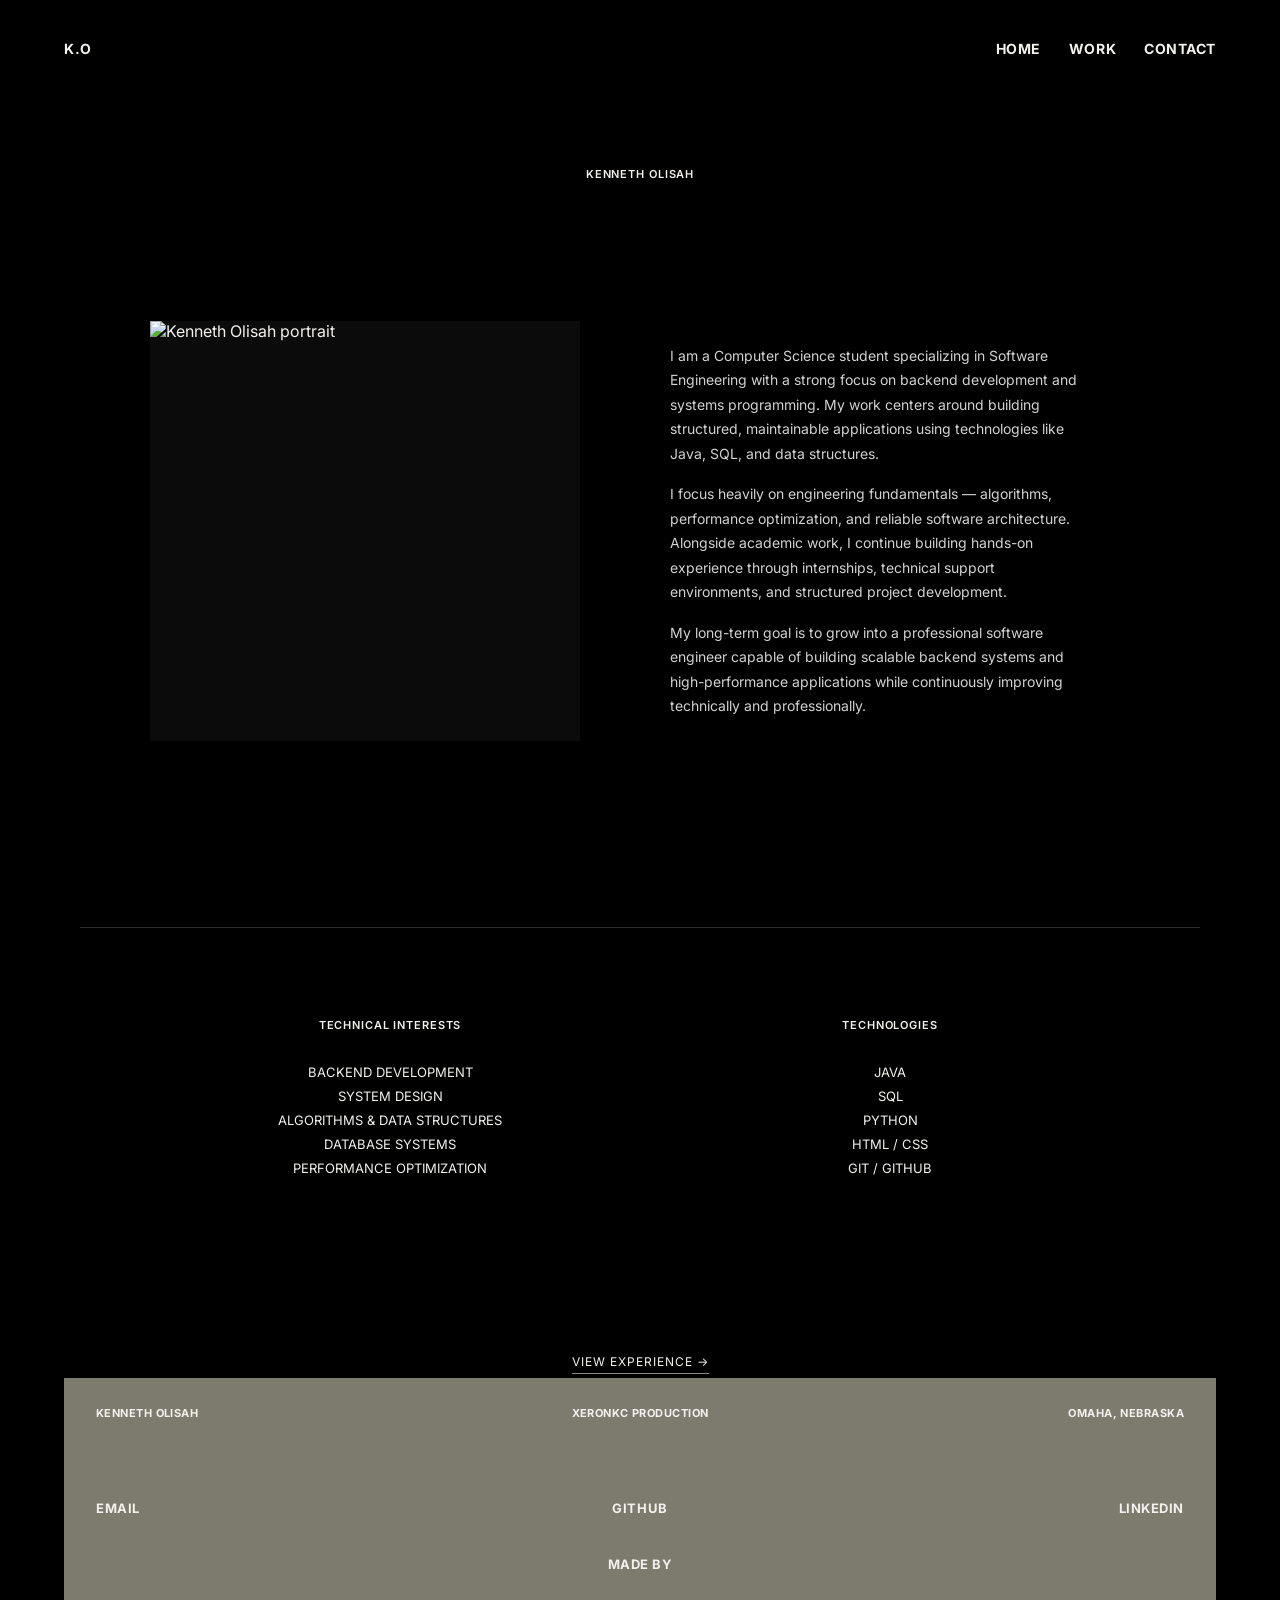
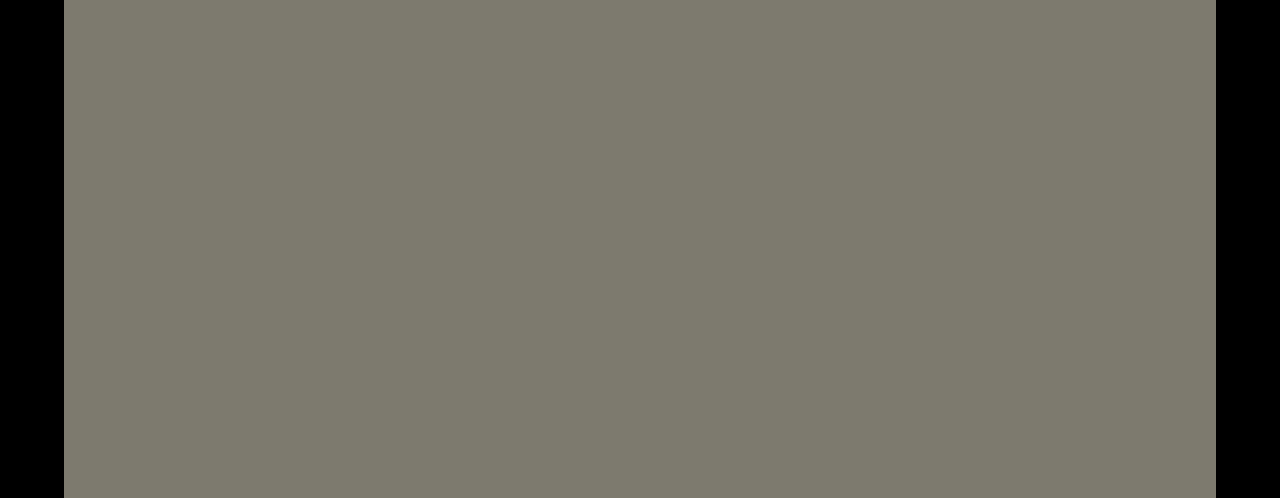
==== about.html @ 5614ad7a "Reset scroll position on refresh and allow reveal animations to retrigger" ====
<!DOCTYPE html>
<html lang="en">
<head>
  <meta charset="UTF-8" />
  <meta name="viewport" content="width=device-width, initial-scale=1.0">
  <title>About | Kenneth Olisah</title>
  <link rel="stylesheet" href="css/style.css" />
  <link rel="preconnect" href="https://fonts.googleapis.com">
  <link href="https://fonts.googleapis.com/css2?family=Inter:wght@300;400;500;600;700&display=swap" rel="stylesheet">
</head>
<body class="about-page">
  <div class="page-shell">
    <header class="site-header">
      <div class="logo">K.O</div>

    <nav class="nav">
      <a href="index.html">HOME</a>
      <a href="projects.html">WORK</a>
      <a href="#contact">CONTACT</a>
</nav>
    </header>

    <main class="about-main">
      <section class="about-top reveal">
        <p class="about-name">KENNETH OLISAH</p>

        <div class="about-intro">
          <div class="about-image-wrap">
            <img src="images/about-portrait.jpg" alt="Kenneth Olisah portrait">
          </div>

          <div class="about-bio">
            <p>
              I am a Computer Science student specializing in Software Engineering with a strong focus on backend
              development and systems programming. My work centers around building structured, maintainable applications
              using technologies like Java, SQL, and data structures.
            </p>

            <p>
              I focus heavily on engineering fundamentals — algorithms, performance optimization, and reliable software
              architecture. Alongside academic work, I continue building hands-on experience through internships,
              technical support environments, and structured project development.
            </p>

            <p>
              My long-term goal is to grow into a professional software engineer capable of building scalable backend
              systems and high-performance applications while continuously improving technically and professionally.
            </p>
          </div>
        </div>
      </section>

      <section class="about-lower reveal">
        <div class="about-divider"></div>

        <div class="about-columns">
          <div class="about-column">
            <h2>TECHNICAL INTERESTS</h2>
            <ul>
              <li>BACKEND DEVELOPMENT</li>
              <li>SYSTEM DESIGN</li>
              <li>ALGORITHMS &amp; DATA STRUCTURES</li>
              <li>DATABASE SYSTEMS</li>
              <li>PERFORMANCE OPTIMIZATION</li>
            </ul>
          </div>

          <div class="about-column">
            <h2>TECHNOLOGIES</h2>
            <ul>
              <li>JAVA</li>
              <li>SQL</li>
              <li>PYTHON</li>
              <li>HTML / CSS</li>
              <li>GIT / GITHUB</li>
            </ul>
          </div>
        </div>
      </section>
      
        <div class="about-more">
          <a href="experience.html">VIEW EXPERIENCE →</a>
        </div>
    </main>

    <footer class="site-footer reveal" id="contact">
      <div class="footer-top reveal">
        <span>KENNETH OLISAH</span>
        <span>XERONKC PRODUCTION</span>
        <span>OMAHA, NEBRASKA</span>
      </div>

      <div class="footer-links reveal">
        <a href="mailto:kcolisah084@gmail.com">EMAIL</a>
        <a href="https://github.com/Kcolisah" target="_blank">GITHUB</a>
        <a href="https://www.linkedin.com/in/kenneth-olisah-990343289/" target="_blank">LINKEDIN</a>
      </div>

      <div class="footer-center reveal">MADE BY</div>

      <div class="footer-brand reveal">
        <span class="brand-left">K</span>
        <span class="brand-dot">.</span>
        <span class="brand-right">O</span>
      </div>
    </footer>
  </div>

  <script src="javascript/script.js"></script>
</body>
</html>
---- css/style.css ----
* {
  margin: 0;
  padding: 0;
  box-sizing: border-box;
}







/*hover effects*/
a {
  transition: color 0.25s ease;
}
.site-footer a:hover {
  color: #F3F1EE;
}
a:hover {
  color: #8F877A;
}
.nav a {
  position: relative;
}

.nav a::after {
  content: "";
  position: absolute;
  width: 0%;
  height: 1px;
  left: 0;
  bottom: -4px;
  background: #8F877A;
  transition: width 0.25s ease;
}

.nav a:hover::after {
  width: 100%;
}
.footer-links a {
  transition: color 0.25s ease, text-shadow 0.25s ease;
}

.footer-links a:hover {
  color: #F3F1EE;
  text-shadow: 0 0 6px rgba(243, 241, 238, 0.6);
}







html {
  scroll-behavior: smooth;
}

body {
  background: #d6d2cc;
  color: #111111;
  font-family: "inter", Arial, Helvetica, sans-serif;
  min-height: 100vh;
}

a {
  text-decoration: none;
  color: inherit;
}

.site-header {
  width: 100%;
  padding: 28px 32px 0 32px;
  display: flex;
  justify-content: space-between;
  align-items: center;
}

.logo {
  font-size: 14px;
  font-weight: 700;
  letter-spacing: 0.08em;
}

.nav {
  display: flex;
  gap: 28px;
}

.nav a {
  font-size: 14px;
  font-weight: 700;
  letter-spacing: 0.04em;
}

.hero {
  width: 100%;
  padding: 100px 32px 0 32px;
}

.hero-title-wrap {
  display: flex;
  flex-direction: column;
  align-items: center;
  gap: 8px;
}

.hero-title-wrap h1 {
  font-size: 28px;
  font-weight: 700;
  letter-spacing: 0.01em;
}

.hero-title-wrap h2 {
  font-size: 28px;
  font-weight: 700;
  letter-spacing: 0.01em;
}

.hero-text-wrap {
  max-width: 620px;
  margin: 40px auto 0 auto;
  text-align: center;
}

.hero-text-wrap p {
  line-height: 1.8;
  margin-bottom: 18px;
  color: #4a4a4a;
}

.about-link {
  display: inline-block;
  margin-top: 8px;
  font-size: 15px;
  font-weight: 700;
  letter-spacing: 0.03em;
}

.overview-section {
  padding: 90px 32px 0 32px;
}

.section-divider {
  width: 100%;
  height: 1px;
  background: #b9b2a8;
  margin-bottom: 54px;
}

.overview-grid {
  display: grid;
  grid-template-columns: repeat(3, 1fr);
  gap: 48px;
  min-height: 380px;
  font-weight: 600;
  letter-spacing: 0.03em;
}

.overview-card {
  display: flex;
  flex-direction: column;
  justify-content: space-between;
  min-height: 380px;
}

.overview-card h3 {
  font-size: 40px;
  font-weight: 700;
  letter-spacing: 0.03em;
  line-height: 1.05;
  margin-bottom: 0;
}

.overview-card p {
  max-width: 260px;
  margin-top: 110px;
  font-size: 18px;
  line-height: 1.55;
  color: #222222;
}

.content-placeholder {
  height: 1px;
}

.site-footer {
  margin: 8px 32px 0 32px;
  background: #7d7a6e;
  color: #f3f1ee;
  min-height: 720px;
  padding: 28px 32px 0 32px;
  position: relative;
  overflow: hidden;
}

.footer-top {
  display: grid;
  grid-template-columns: repeat(3, 1fr);
  font-size: 11px;
  font-weight: 700;
  letter-spacing: 0.04em;
}

.footer-top span:nth-child(2) {
  text-align: center;
}

.footer-top span:nth-child(3) {
  text-align: right;
}

.footer-links {
  margin-top: 82px;
  display: grid;
  grid-template-columns: repeat(3, 1fr);
  font-size: 13px;
  font-weight: 700;
  letter-spacing: 0.04em;
}

.footer-links a:nth-child(2) {
  text-align: center;
}

.footer-links a:nth-child(3) {
  text-align: right;
}

.footer-center {
  margin-top: 140px;
  text-align: center;
  font-size: 13px;
  font-weight: 700;
  letter-spacing: 0.04em;
}

.footer-brand {
  position: absolute;
  left: 28px;
  right: 28px;
  bottom: 10px;
  display: flex;
  justify-content: space-between;
  align-items: flex-end;
  color: #f3f1ee;
  line-height: 0.8;
}

.brand-left,
.brand-right {
  font-size: clamp(280px, 28vw, 500px);
  font-weight: 700;
}

.brand-dot {
  font-size: clamp(110px, 10vw, 180px);
  font-weight: 700;
  transform: translateY(-18px);
}

@media (max-width: 1100px) {
  .overview-grid {
    grid-template-columns: 1fr;
    min-height: auto;
  }

  .overview-card {
    min-height: 220px;
  }

  .overview-card p {
    margin-top: 28px;
  }

  .footer-top,
  .footer-links {
    grid-template-columns: 1fr;
    gap: 24px;
  }

  .footer-top span,
  .footer-links a {
    text-align: left !important;
  }

.site-footer {
  position: fixed;
  bottom: 0;
  left: 0;
  right: 0;

  height: 70px;
  padding: 22px 32px;

  background: #7d7a6e;
  color: #f3f1ee;

  overflow: hidden;
}

.footer-center {
    text-align: left;
    margin-top: 48px;
  }
}

@media (max-width: 700px) {
  .site-header {
    padding: 22px 20px 0 20px;
    flex-direction: column;
    align-items: flex-start;
    gap: 18px;
  }

  .nav {
    gap: 18px;
    flex-wrap: wrap;
  }

  .hero {
    padding: 70px 20px 0 20px;
  }

  .hero-title-wrap h1,
  .hero-title-wrap h2 {
    font-size: 18px;
    text-align: center;
  }

  .hero-text-wrap {
    margin-top: 56px;
  }

  .hero-text-wrap p {
    font-size: 15px;
  }

  .overview-section {
    padding: 70px 20px 0 20px;
  }

  .overview-card h3 {
    font-size: 26px;
  }

  .overview-card p {
    font-size: 15px;
  }

  .site-footer {
    margin-top: 8px;
    background: #7d7a6e;
    color: #f3f1ee;
    min-height: 760px;
    padding: 18px 26px 26px 26px;
    position: relative;
    overflow: hidden;
  }
  }

  .footer-links {
    margin-top: 80px;
  }

  .footer-center {
    margin-top: 40px;
  }

  .footer-brand {
    left: 20px;
    right: 20px;
    bottom: -10px;
  }

  .brand-dot {
    transform: translateY(-16px);
  }

  .page-shell {
    width: min(100% - 64px, 1800px);
    margin: 20px auto 0 auto;
}

  @media (max-width: 700px) {
  .overview-grid {
    grid-template-columns: 1fr;
  }
}


/*
JAVA SCRIPT
*/

.reveal {
  opacity: 0;
  transform: translateY(40px);
  transition: opacity 0.8s ease, transform 0.8s ease;
}

.reveal.active {
  opacity: 1;
  transform: translateY(0);
}









/* 
EXPERIENCE PAGE
*/

.experience-page {
  padding-top: 80px;
  padding-left: 60px;
  padding-right: 60px;
  background: #1E1F21;
  color: #EDE9E3;
}

/* Title */

.experience-title-wrap h1 {
  font-size: 64px;
  font-weight: 700;
  margin-bottom: 24px;
  color: #F5F3EF;
}

/* Intro paragraph */

.experience-intro {
  max-width: 720px;
  margin-bottom: 60px;
}

.experience-intro p {
  font-size: 16px;
  line-height: 1.7;
  color: #BEB8AE;
}

/* Experience layout */

.experience-list {
  margin-top: 40px;
}

/* Each job */

.experience-item {
  display: grid;
  grid-template-columns: 180px 1fr;
  gap: 60px;
  padding: 48px 0;
}
/* Divider */

.experience-divider {
  height: 1px;
  background: #2a2a2a;
  box-shadow: 0 0 6px rgba(255,255,255,0.05);
}
/* Left column */

.experience-meta p {
  font-size: 14px;
  color: #A9A39A;
  margin-bottom: 6px;
}

/* Company */

.experience-content h2 {
  font-size: 24px;
  font-weight: 600;
  margin-bottom: 6px;
  color: #F5F3EF;
}

/* Role */

.experience-content h3 {
  font-size: 16px;
  font-weight: 500;
  margin-bottom: 16px;
  color: #D5CFC6;
}

/* Bullet points */

.experience-content ul {
  padding-left: 18px;
}

.experience-content li {
  font-size: 15px;
  line-height: 1.7;
  margin-bottom: 6px;
  color: #BEB8AE;
}






/* ABOUT PAGE */

body.about-page {
  background: #000000;
  color: #f3f1ee;
}

body.about-page .page-shell {
  background: #000000;
}

body.about-page .site-header {
  padding-top: 20px;
}

body.about-page .logo,
body.about-page .nav a {
  color: #f3f1ee;
}

body.about-page .nav a::after {
  background: #8f877a;
}

.about-main {
  padding: 110px 48px 0 48px;
  background: #000000;
}

.about-top {
  min-height: 760px;
}

.about-name {
  text-align: center;
  font-size: 11px;
  font-weight: 600;
  letter-spacing: 0.08em;
  color: #f3f1ee;
  margin-bottom: 140px;
}

.about-intro {
  display: grid;
  grid-template-columns: 430px 1fr;
  gap: 90px;
  align-items: center;
  max-width: 980px;
  margin: 0 auto;
}

.about-image-wrap {
  width: 100%;
}

.about-image-wrap img {
  display: block;
  width: 100%;
  height: 420px;
  object-fit: cover;
  background: #0b0b0b;
}

.about-bio {
  max-width: 420px;
}

.about-bio p {
  font-size: 14px;
  line-height: 1.75;
  color: #d2d2d2;
  margin-bottom: 16px;
}

.about-bio p:last-child {
  margin-bottom: 0;
}

.about-lower {
  padding-bottom: 90px;
}

.about-divider {
  width: 100%;
  height: 1px;
  background: #2d2d2d;
  margin-bottom: 90px;
}

.about-columns {
  display: grid;
  grid-template-columns: 1fr 1fr;
  gap: 120px;
  max-width: 880px;
  margin: 0 auto;
}

.about-column h2 {
  font-size: 11px;
  font-weight: 600;
  letter-spacing: 0.08em;
  color: #f3f1ee;
  margin-bottom: 28px;
  text-align: center;
}

.about-column ul {
  list-style: none;
  padding: 0;
  margin: 0;
}

.about-column li {
  font-size: 13px;
  line-height: 1.85;
  color: #f3f1ee;
  text-align: center;
}

/* ABOUT PAGE MOBILE */

@media (max-width: 900px) {
  .about-main {
    padding: 70px 20px 0 20px;
  }

  .about-top {
    min-height: auto;
  }

  .about-name {
    margin-bottom: 70px;
  }

  .about-intro {
    grid-template-columns: 1fr;
    gap: 36px;
    max-width: 100%;
  }

  .about-image-wrap img {
    height: auto;
    aspect-ratio: 4 / 5;
  }

  .about-bio {
    max-width: 100%;
  }

  .about-columns {
    grid-template-columns: 1fr;
    gap: 56px;
  }

  .about-divider {
    margin-bottom: 56px;
  }
}

.about-more {
  text-align: center;
  margin-top: 80px;
}

.about-more a {
  font-size: 12px;
  letter-spacing: 1px;
  text-decoration: none;
  color: #f3f1ee;
  border-bottom: 1px solid #8f877a;
  padding-bottom: 4px;
  transition: all 0.25s ease;
}

.about-more a:hover {
  color: #8f877a;
}





/* PROJECTS PAGE */

body.projects-page {
  background: #000000;
  color: #f3f1ee;
}

body.projects-page .page-shell {
  background: #000000;
}

body.projects-page .site-header {
  padding-top: 20px;
}

body.projects-page .logo,
body.projects-page .nav a {
  color: #f3f1ee;
}

body.projects-page .nav a::after {
  background: #8f877a;
}

.projects-main {
  padding: 110px 48px 0 48px;
  background: #000000;
}

.projects-hero {
  display: grid;
  grid-template-columns: 1fr 420px;
  gap: 90px;
  align-items: end;
  margin-bottom: 110px;
}

.projects-kicker {
  font-size: 11px;
  font-weight: 600;
  letter-spacing: 0.08em;
  color: #b8b1a6;
  margin-bottom: 20px;
}

.projects-hero h1 {
  font-size: 64px;
  font-weight: 700;
  line-height: 1;
  color: #f3f1ee;
}

.projects-hero-right p {
  font-size: 14px;
  line-height: 1.8;
  color: #d2d2d2;
  max-width: 420px;
}

.projects-showcase {
  display: flex;
  flex-direction: column;
  gap: 26px;
  margin-bottom: 90px;
}

.featured-project {
  display: grid;
  grid-template-columns: 190px 1fr;
  gap: 70px;
  padding: 42px 0;
  border-top: 1px solid #222222;
}

.featured-project:last-child {
  border-bottom: 1px solid #222222;
}

.featured-meta {
  display: flex;
  flex-direction: column;
  gap: 10px;
}

.featured-meta span {
  font-size: 11px;
  font-weight: 600;
  letter-spacing: 0.08em;
  color: #a8a097;
}

.featured-content h2 {
  font-size: 34px;
  font-weight: 600;
  color: #f3f1ee;
  margin-bottom: 18px;
}

.featured-content p {
  max-width: 560px;
  font-size: 15px;
  line-height: 1.8;
  color: #d2d2d2;
  margin-bottom: 24px;
}

.featured-content ul {
  padding-left: 18px;
  margin-bottom: 28px;
}

.featured-content li {
  font-size: 14px;
  line-height: 1.8;
  color: #bcbcbc;
  margin-bottom: 6px;
}

.project-actions {
  display: flex;
  gap: 14px;
  flex-wrap: wrap;
}

.project-btn {
  display: inline-flex;
  align-items: center;
  justify-content: center;
  min-width: 136px;
  padding: 12px 18px;
  border: 1px solid #3a3a3a;
  font-size: 12px;
  font-weight: 700;
  letter-spacing: 0.06em;
  background: transparent;
  color: #f3f1ee;
  cursor: pointer;
  transition: all 0.25s ease;
}

.project-btn.primary {
  background: #8f877a;
  color: #f3f1ee;
  border-color: #8f877a;
}

.project-btn.primary:hover {
  background: #a1988b;
  border-color: #a1988b;
  color: #ffffff;
}

.project-btn.secondary:hover {
  border-color: #8f877a;
  color: #8f877a;
}

.projects-viewer {
  display: none;
  margin-bottom: 100px;
  padding: 34px;
  border: 1px solid #262626;
  background: #070707;
}

.projects-viewer.active {
  display: block;
}

.viewer-top {
  display: flex;
  justify-content: space-between;
  align-items: flex-start;
  gap: 24px;
  margin-bottom: 28px;
}

.viewer-label {
  font-size: 11px;
  font-weight: 600;
  letter-spacing: 0.08em;
  color: #a8a097;
  margin-bottom: 10px;
}

.viewer-top h3 {
  font-size: 28px;
  font-weight: 600;
  color: #f3f1ee;
}

.viewer-close {
  border: 1px solid #3a3a3a;
  background: transparent;
  color: #f3f1ee;
  padding: 10px 16px;
  font-size: 12px;
  font-weight: 700;
  letter-spacing: 0.06em;
  cursor: pointer;
  transition: all 0.25s ease;
}

.viewer-close:hover {
  border-color: #8f877a;
  color: #8f877a;
}

.viewer-frame-wrap {
  width: 100%;
  min-height: 620px;
  background: #0d0d0d;
  border: 1px solid #181818;
}

.viewer-frame-wrap iframe {
  width: 100%;
  height: 620px;
  border: none;
  display: block;
  background: #0d0d0d;
}

.archive-divider {
  width: 100%;
  height: 1px;
  background: #2d2d2d;
  margin-bottom: 70px;
}

.archive-header {
  display: grid;
  grid-template-columns: 1fr 420px;
  gap: 90px;
  align-items: start;
  margin-bottom: 48px;
}

.archive-header h2 {
  font-size: 18px;
  font-weight: 600;
  letter-spacing: 0.06em;
  color: #f3f1ee;
}

.archive-header p {
  font-size: 14px;
  line-height: 1.8;
  color: #c9c9c9;
}

.archive-grid {
  display: grid;
  grid-template-columns: repeat(2, 1fr);
  gap: 22px;
  padding-bottom: 90px;
}

.archive-item {
  border: 1px solid #202020;
  background: #050505;
  padding: 26px;
  transition: transform 0.25s ease, border-color 0.25s ease;
}

.archive-item:hover {
  transform: translateY(-4px);
  border-color: #3b3b3b;
}

.archive-item-top {
  display: flex;
  justify-content: space-between;
  gap: 16px;
  margin-bottom: 20px;
}

.archive-item-top span {
  font-size: 11px;
  font-weight: 600;
  letter-spacing: 0.08em;
  color: #a8a097;
}

.archive-item h3 {
  font-size: 24px;
  font-weight: 600;
  color: #f3f1ee;
  margin-bottom: 14px;
}

.archive-item p {
  font-size: 14px;
  line-height: 1.8;
  color: #cfcfcf;
  margin-bottom: 20px;
  max-width: 520px;
}

.archive-item a {
  font-size: 12px;
  font-weight: 700;
  letter-spacing: 0.06em;
  color: #f3f1ee;
}

.archive-item a:hover {
  color: #8f877a;
}

@media (max-width: 1000px) {
  .projects-main {
    padding: 70px 20px 0 20px;
  }

  .projects-hero,
  .archive-header,
  .featured-project {
    grid-template-columns: 1fr;
    gap: 28px;
  }

  .projects-hero h1 {
    font-size: 42px;
  }

  .archive-grid {
    grid-template-columns: 1fr;
  }

  .viewer-frame-wrap,
  .viewer-frame-wrap iframe {
    min-height: 420px;
    height: 420px;
  }
}
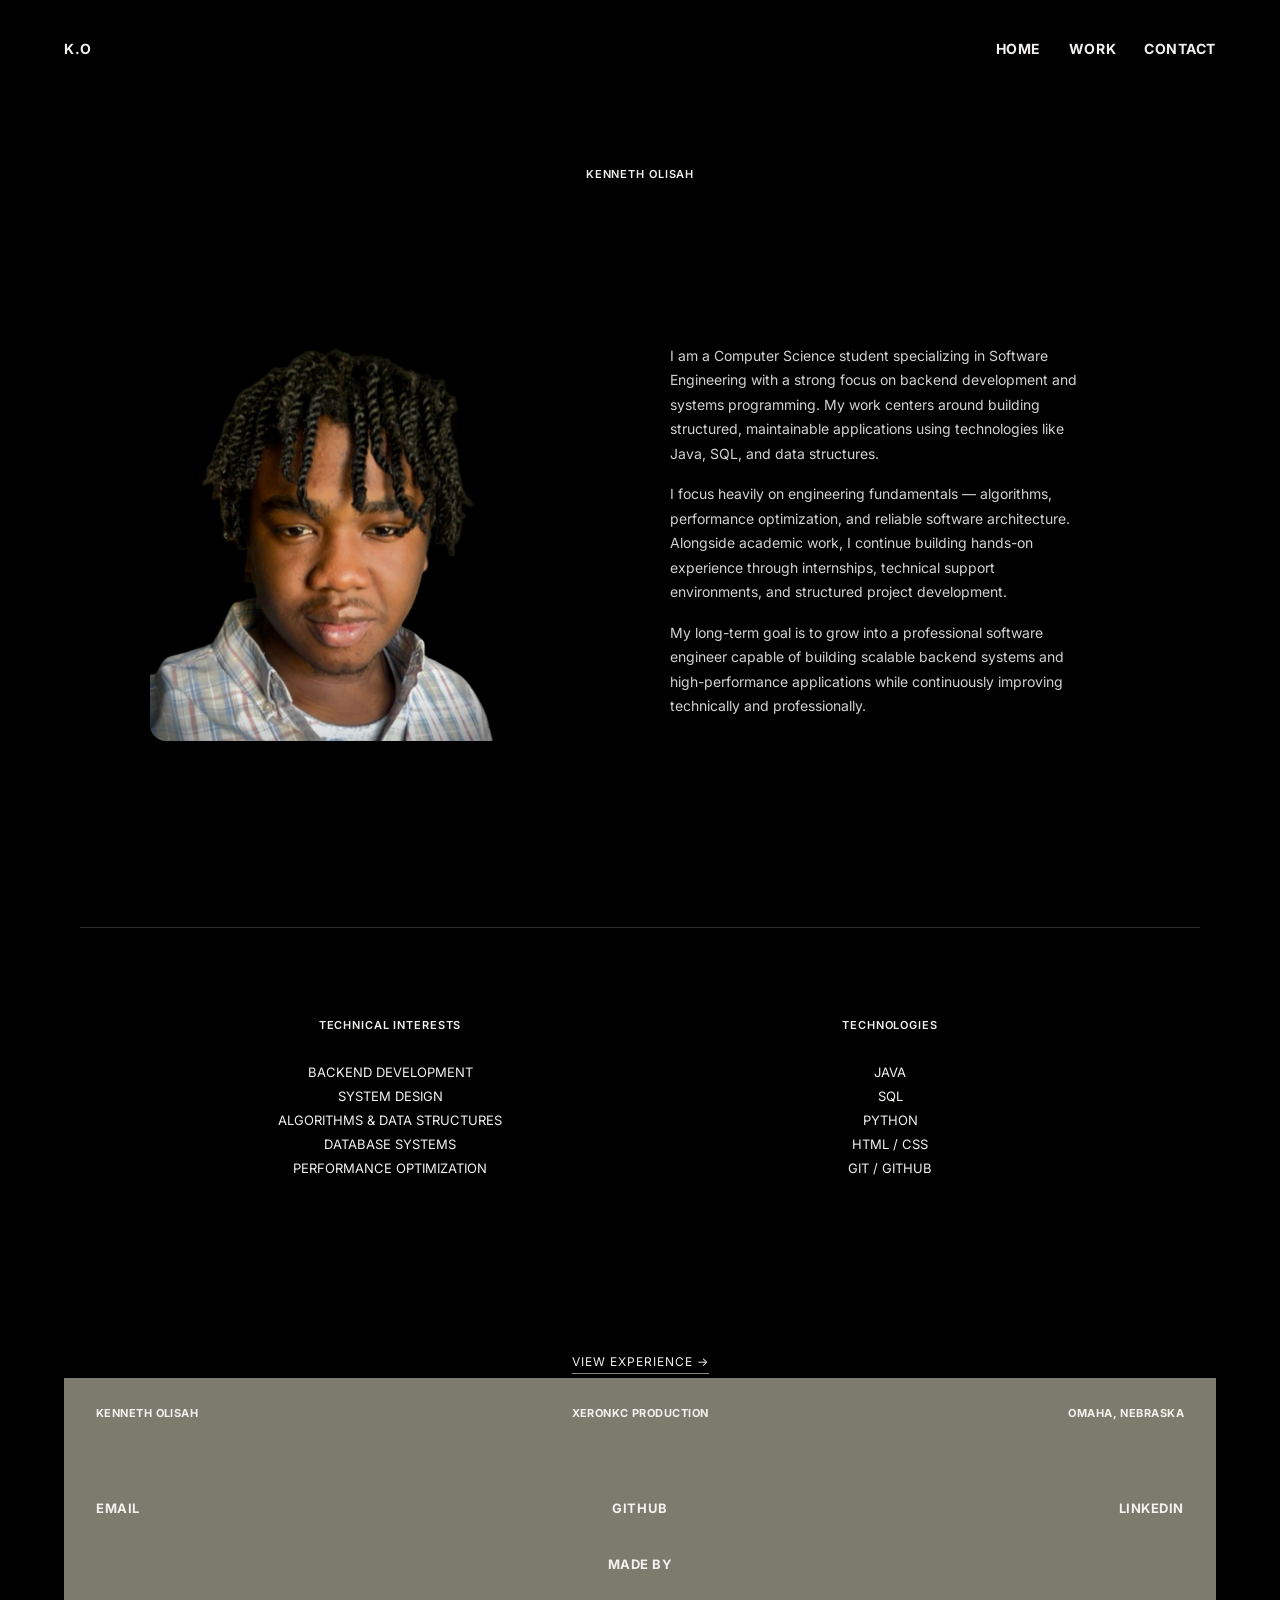
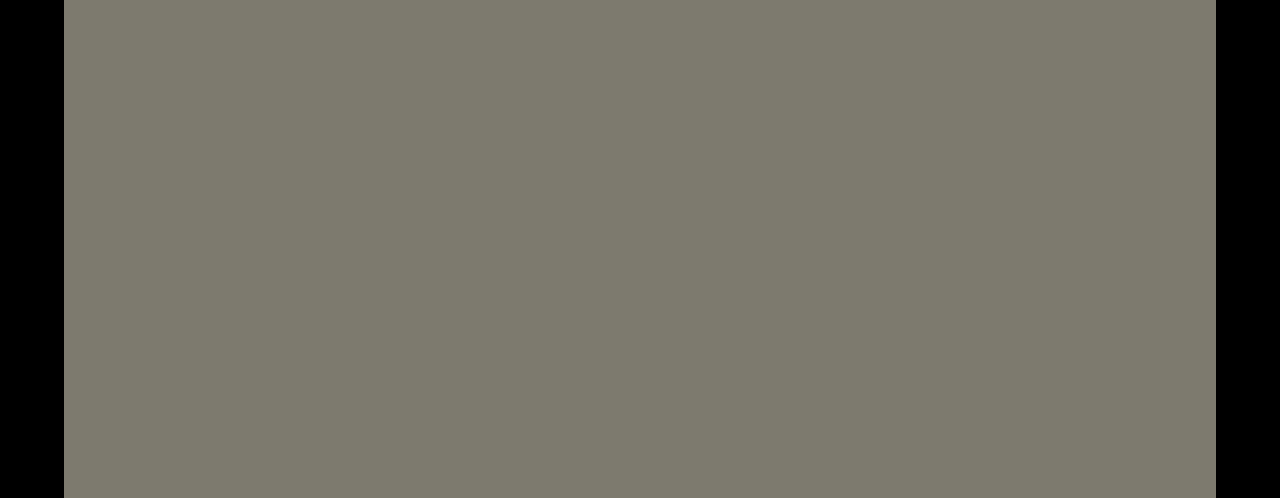
==== commit 830cc2cc: "update" ====
--- a/about.html
+++ b/about.html
@@ -26,7 +26,7 @@
 
         <div class="about-intro">
           <div class="about-image-wrap">
-            <img src="images/about-portrait.jpg" alt="Kenneth Olisah portrait">
+            <img src="images/about-portrait.jpeg" alt="Kenneth Olisah portrait">
           </div>
 
           <div class="about-bio">
--- a/css/style.css
+++ b/css/style.css
@@ -52,7 +52,6 @@
 
 
 
-
 html {
   scroll-behavior: smooth;
 }
@@ -412,7 +411,6 @@
 
 
 
-
 /* 
 EXPERIENCE PAGE
 */
@@ -573,6 +571,8 @@
   height: 420px;
   object-fit: cover;
   background: #0b0b0b;
+  border-radius: 16px;
+  box-shadow: 0 10px 30px rgba(0, 0, 0, 0.35);
 }
 
 .about-bio {
@@ -655,6 +655,7 @@
   .about-image-wrap img {
     height: auto;
     aspect-ratio: 4 / 5;
+    border-radius: 16px;
   }
 
   .about-bio {
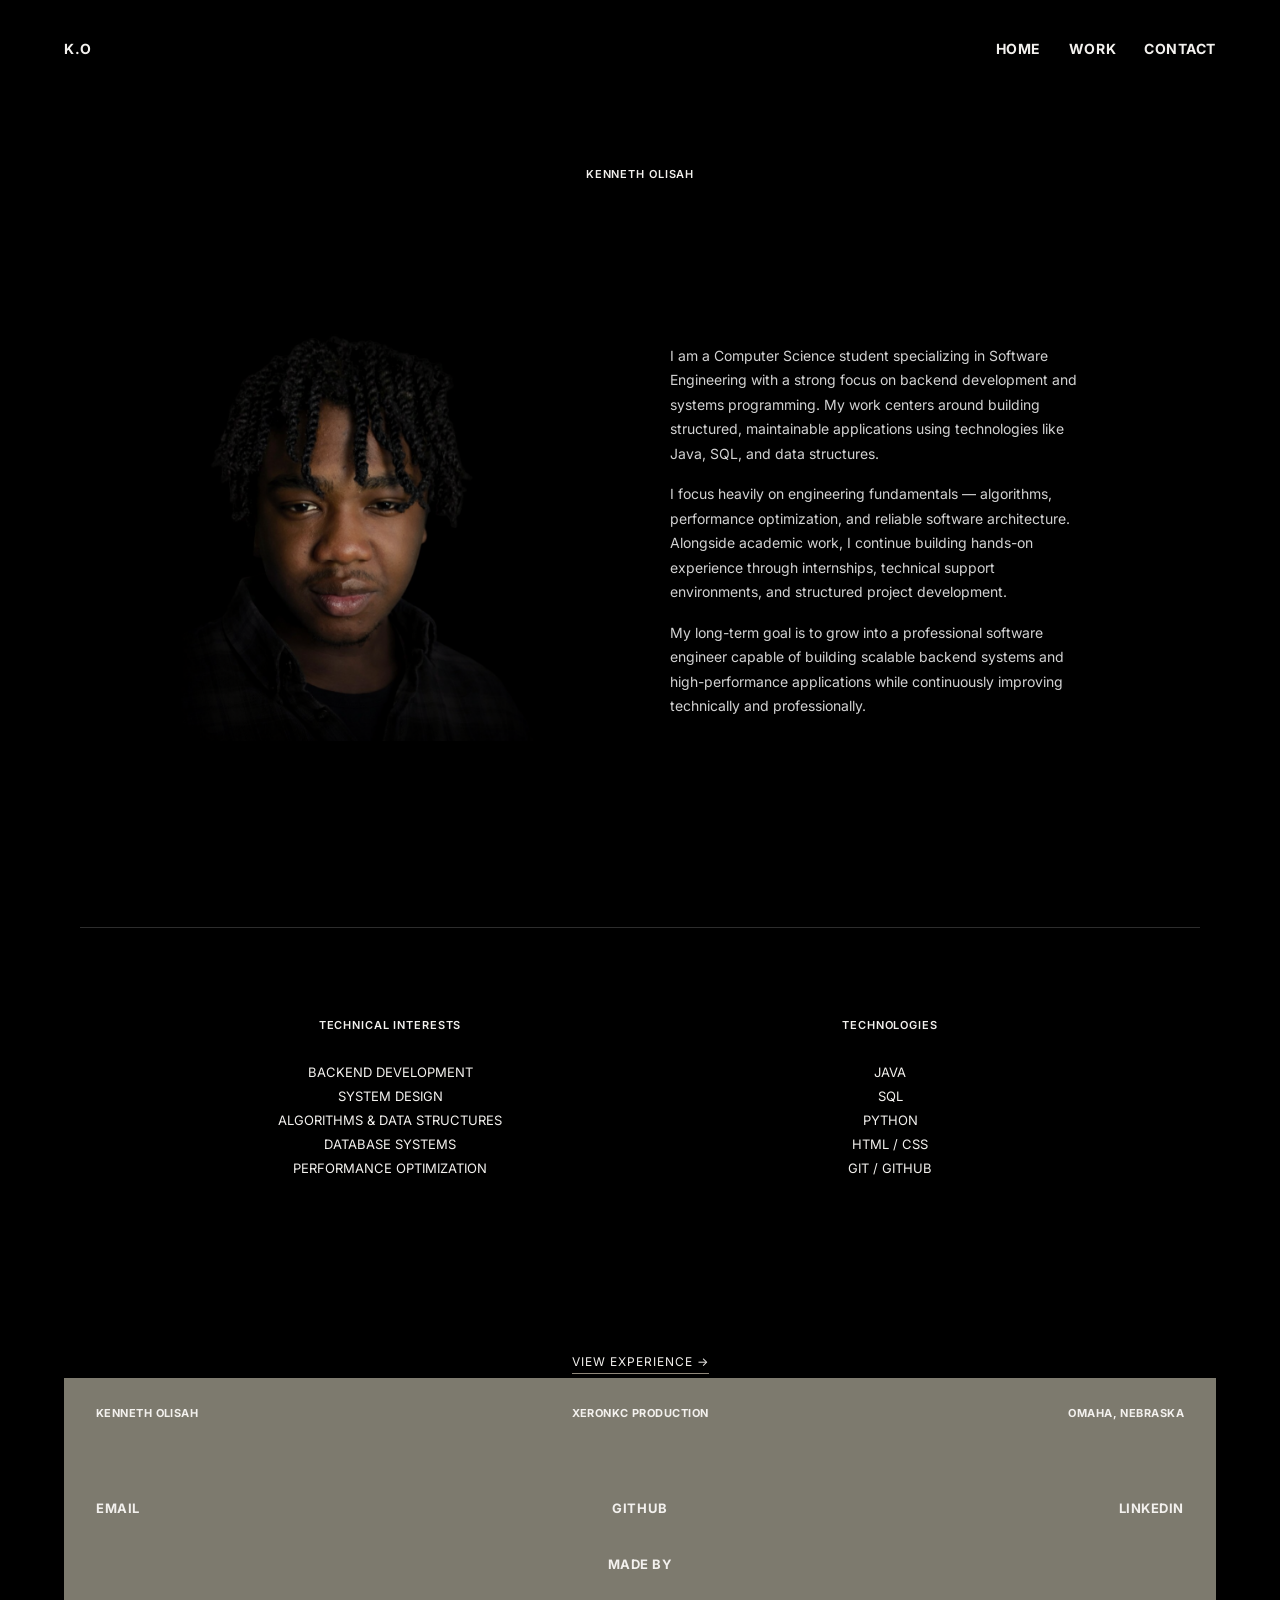
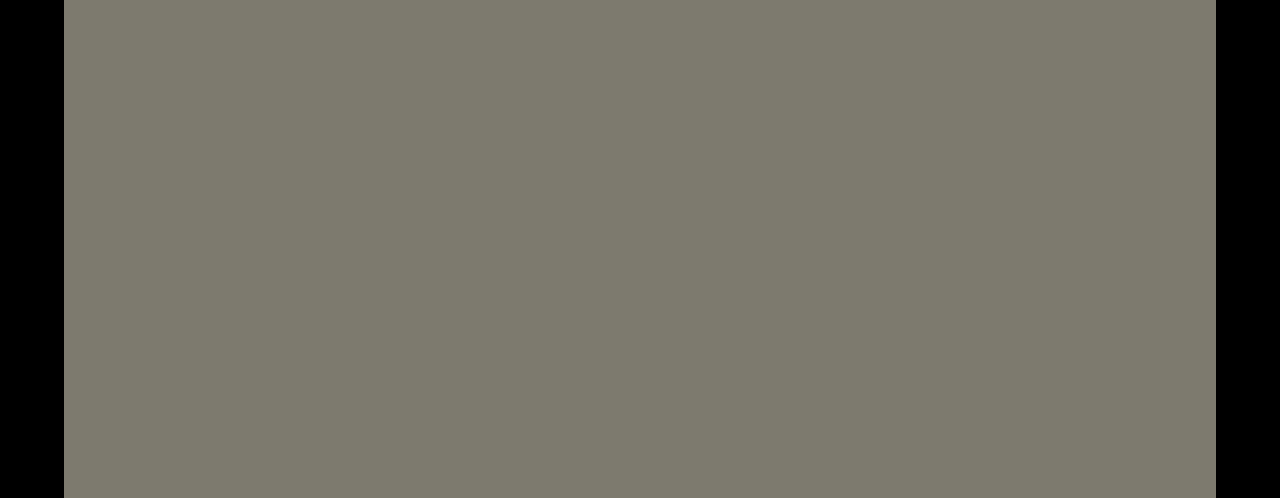
==== commit 344be243: "update" ====
--- a/about.html
+++ b/about.html
@@ -26,7 +26,7 @@
 
         <div class="about-intro">
           <div class="about-image-wrap">
-            <img src="images/about-portrait.jpeg" alt="Kenneth Olisah portrait">
+            <img src="images/about-portrait.png" alt="Kenneth Olisah portrait">
           </div>
 
           <div class="about-bio">
